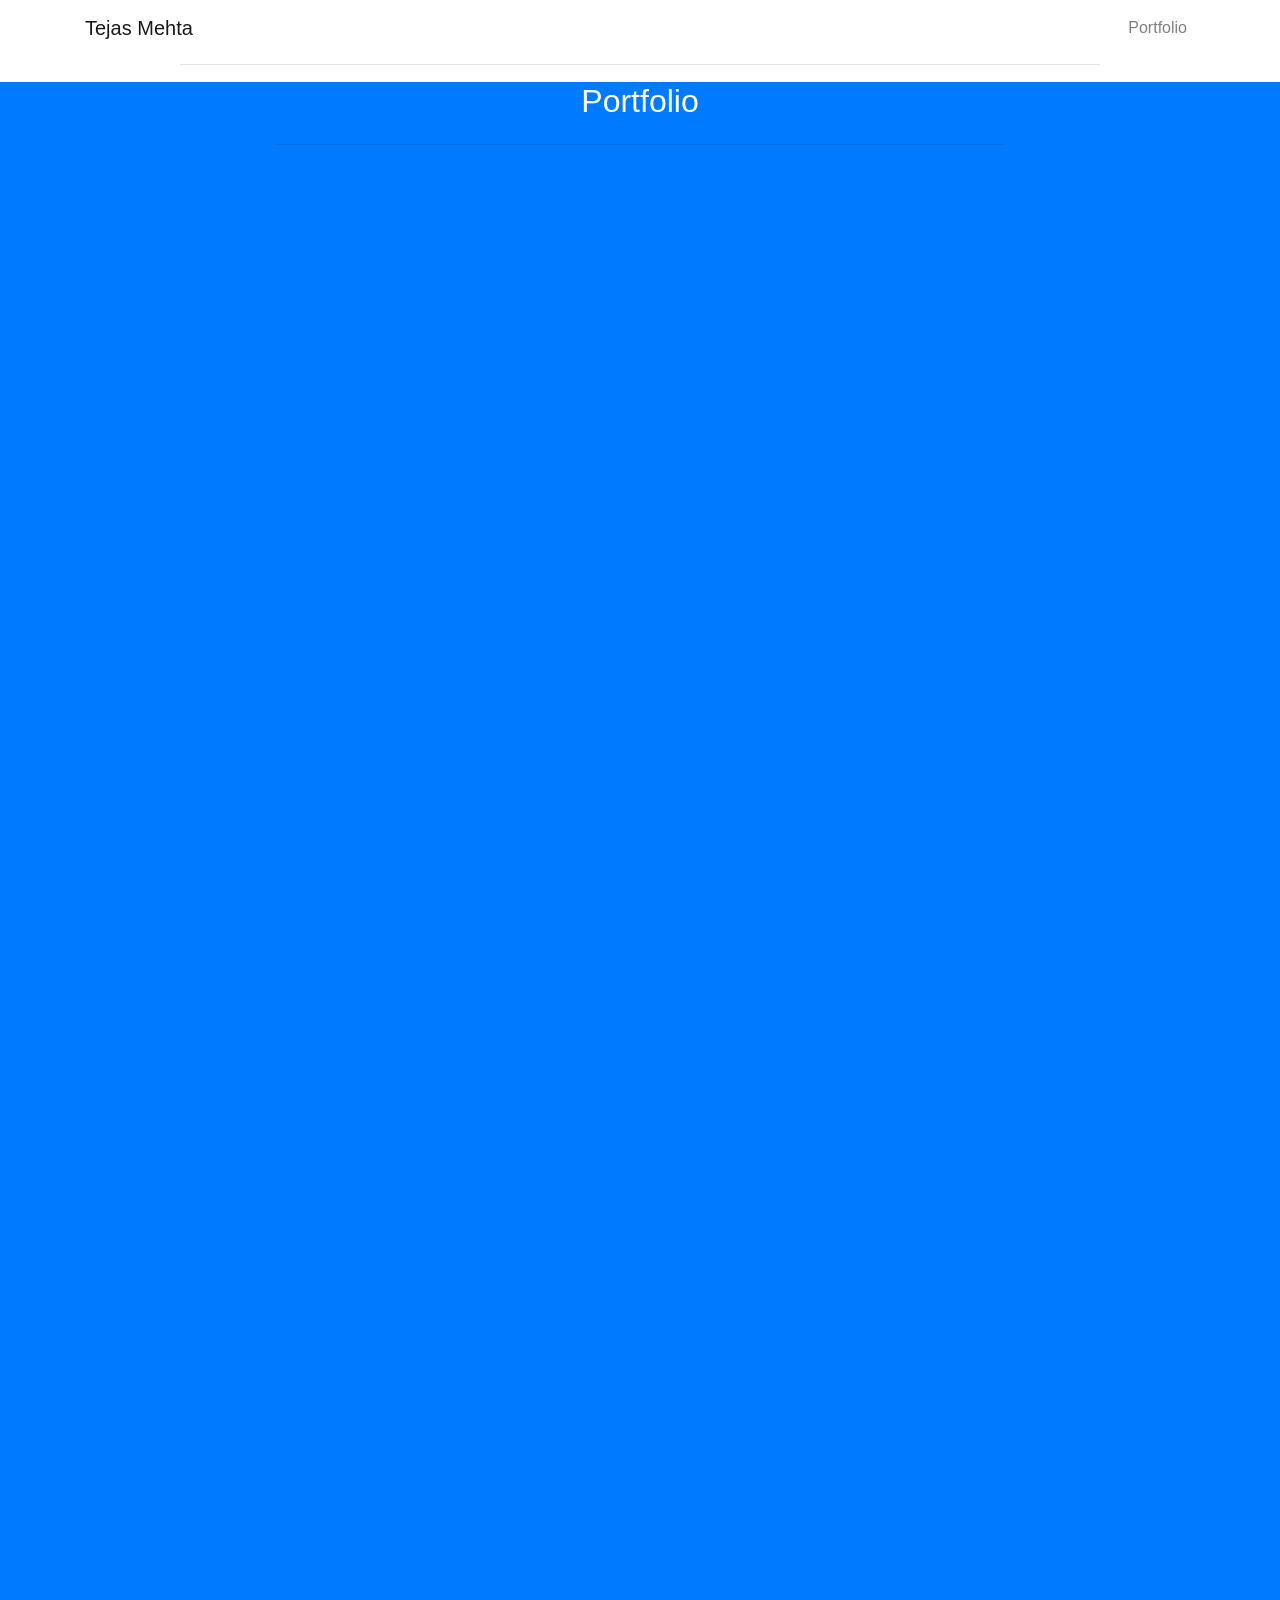
==== 3d.html @ 77dbe127 "Add files via upload" ====
<!DOCTYPE html>
<html lang="en">

  <head>

    <meta charset="utf-8">
    <meta name="viewport" content="width=device-width, initial-scale=1, shrink-to-fit=no">
    <meta name="description" content="I am a TAMS student at UNT. I enjoy programming to make a difference in the community and I hope to give back by using my knowledge to help nonprofits and charities.">
    <meta name="author" content="Tejas Mehta">

    <title>3D Portfolio</title>

    <!-- Bootstrap core CSS -->
    <link href="vendor/bootstrap/css/bootstrap.css" rel="stylesheet">


    <!-- Custom fonts for this template -->
    <link href="vendor/font-awesome/css/font-awesome.min.css" rel="stylesheet" type="text/css">
    <link href='https://fonts.googleapis.com/css?family=Open+Sans:300italic,400italic,600italic,700italic,800italic,400,300,600,700,800' rel='stylesheet' type='text/css'>
    <link href="https://fonts.googleapis.com/css?family=Quicksand" rel="stylesheet">
    <!-- Plugin CSS -->
    <link href="vendor/magnific-popup/magnific-popup.css" rel="stylesheet">

    <!-- Custom styles for this template -->
    <link href="css/creative3d.css" rel="stylesheet">

  </head>

  <body id="page-top">

    <!-- Navigation -->
    <nav class="navbar navbar-expand-lg navbar-light fixed-top" id="mainNav">
      <div class="container" id= "navBack">
        <a class="navbar-brand js-scroll-trigger" href="index.html">Tejas Mehta</a>
        <button class="navbar-toggler navbar-toggler-right" type="button" data-toggle="collapse" data-target="#navbarResponsive" aria-controls="navbarResponsive" aria-expanded="false" aria-label="Toggle navigation">
          <span class="navbar-toggler-icon"></span>
        </button>
        <div class="collapse navbar-collapse" id="navbarResponsive">
          <ul class="navbar-nav ml-auto">
            <li class="nav-item">
              <a class="nav-link js-scroll-trigger" href="#portfolio">Portfolio</a>

            </li>
          </ul>
        </div>
      </div>
    </nav>
    <header class="masthead text-center text-white d-flex">
      <div class="container my-auto">
        <div class="row">
          <div class="col-lg-10 mx-auto">
            <h1 class="text-uppercase">
              <strong>3D Portfolio</strong>
            </h1>
            <hr>
          </div>
          <div class="col-lg-8 mx-auto">


          <!--  <a class="btn btn-primary btn-xl js-scroll-trigger" href="#about">&#9660</a>-->
          </div>
        </div>
      </div>
    </header>
    <section class="bg-primary" id="portfolio">
      <div class="container">
        <div class="row">
          <div class="col-lg-8 mx-auto text-center">
            <h2 class="section-heading text-white">Portfolio</h2>
            <hr class="light my-4">
          <iframe src="https://myhub.autodesk360.com/ue29b0f70/shares/public/SH7f1edQT22b515c761e3f0293c463a1463a?mode=embed"
          align="middle" width="100%" height="768" allowfullscreen="true" webkitallowfullscreen="true" mozallowfullscreen="true"  frameborder="0"></iframe>
          <br>
          <br>
          <iframe src="https://myhub.autodesk360.com/ue29b0f70/shares/public/SH7f1edQT22b515c761e928fdc0547593d8b?mode=embed"
          align="middle" width="100%" height="768" allowfullscreen="true" webkitallowfullscreen="true" mozallowfullscreen="true"  frameborder="0"></iframe>
          </div>
        </div>
      </div>
    </section>
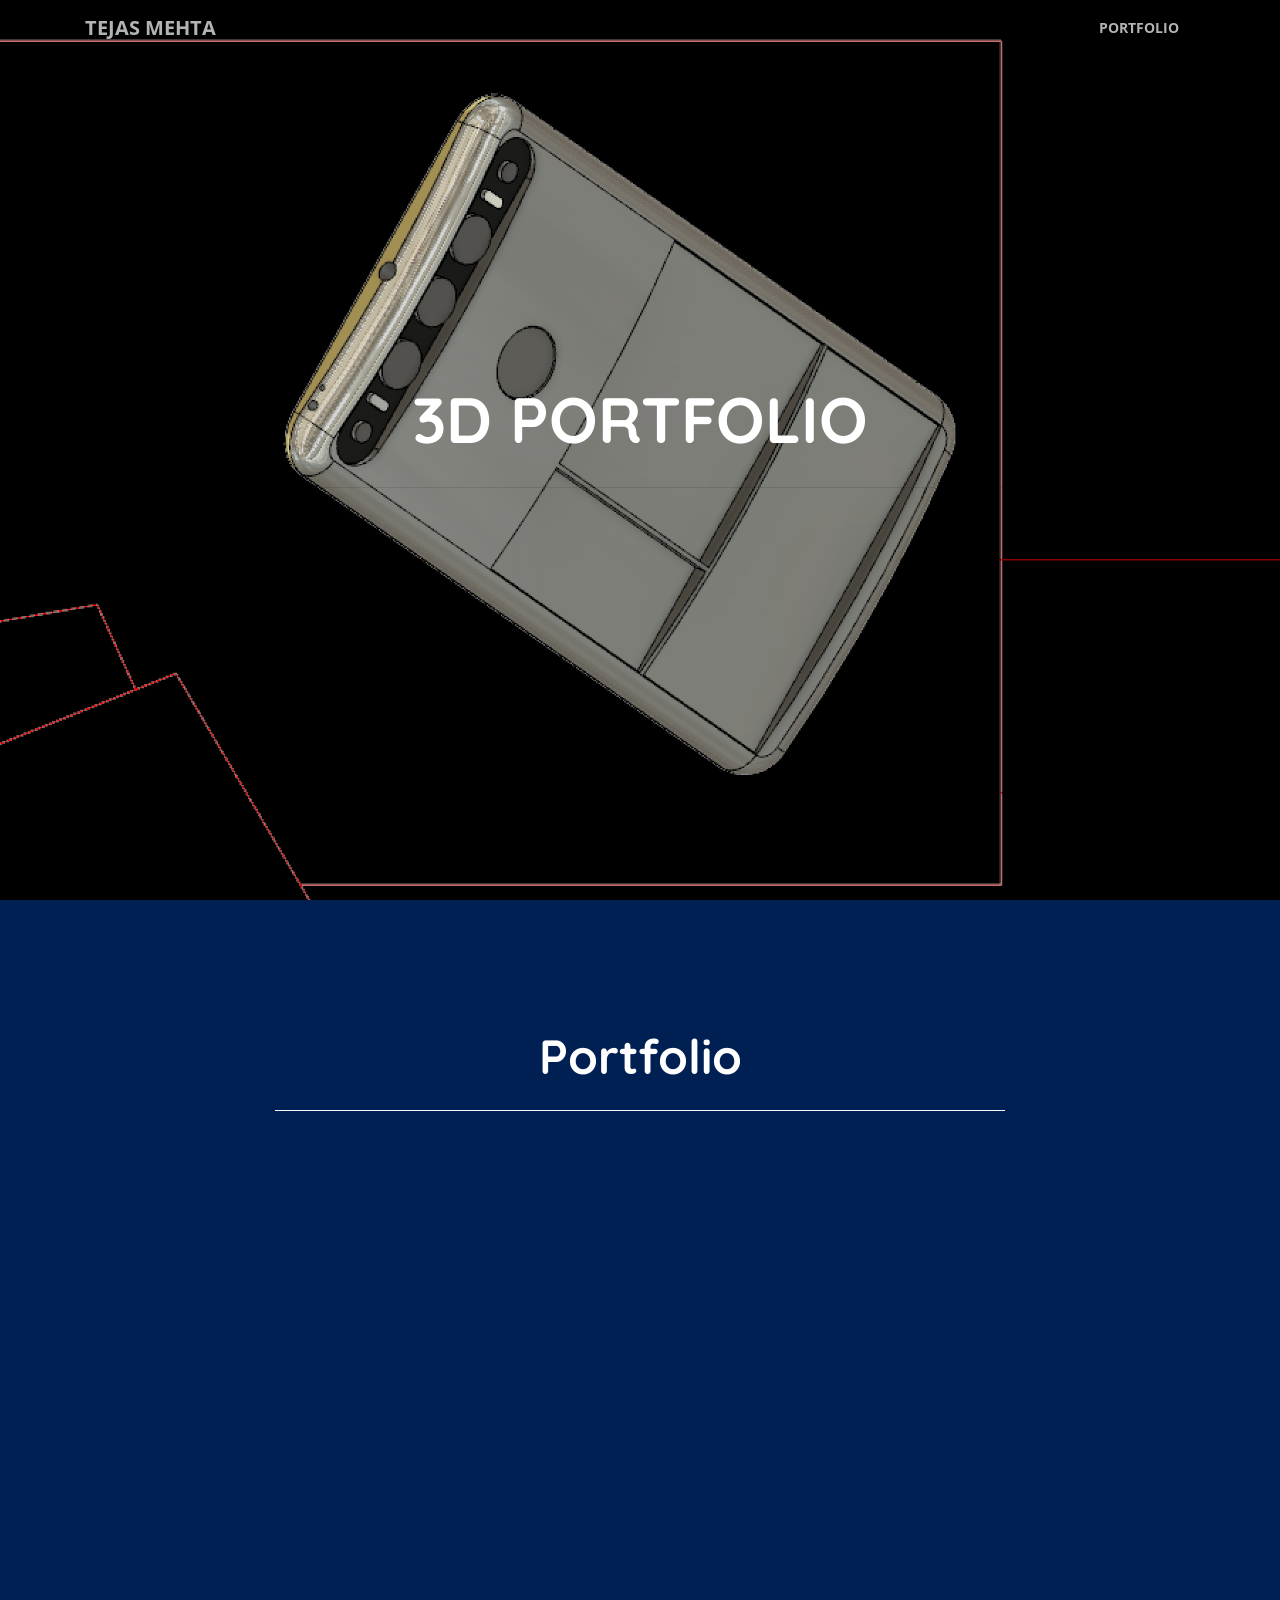
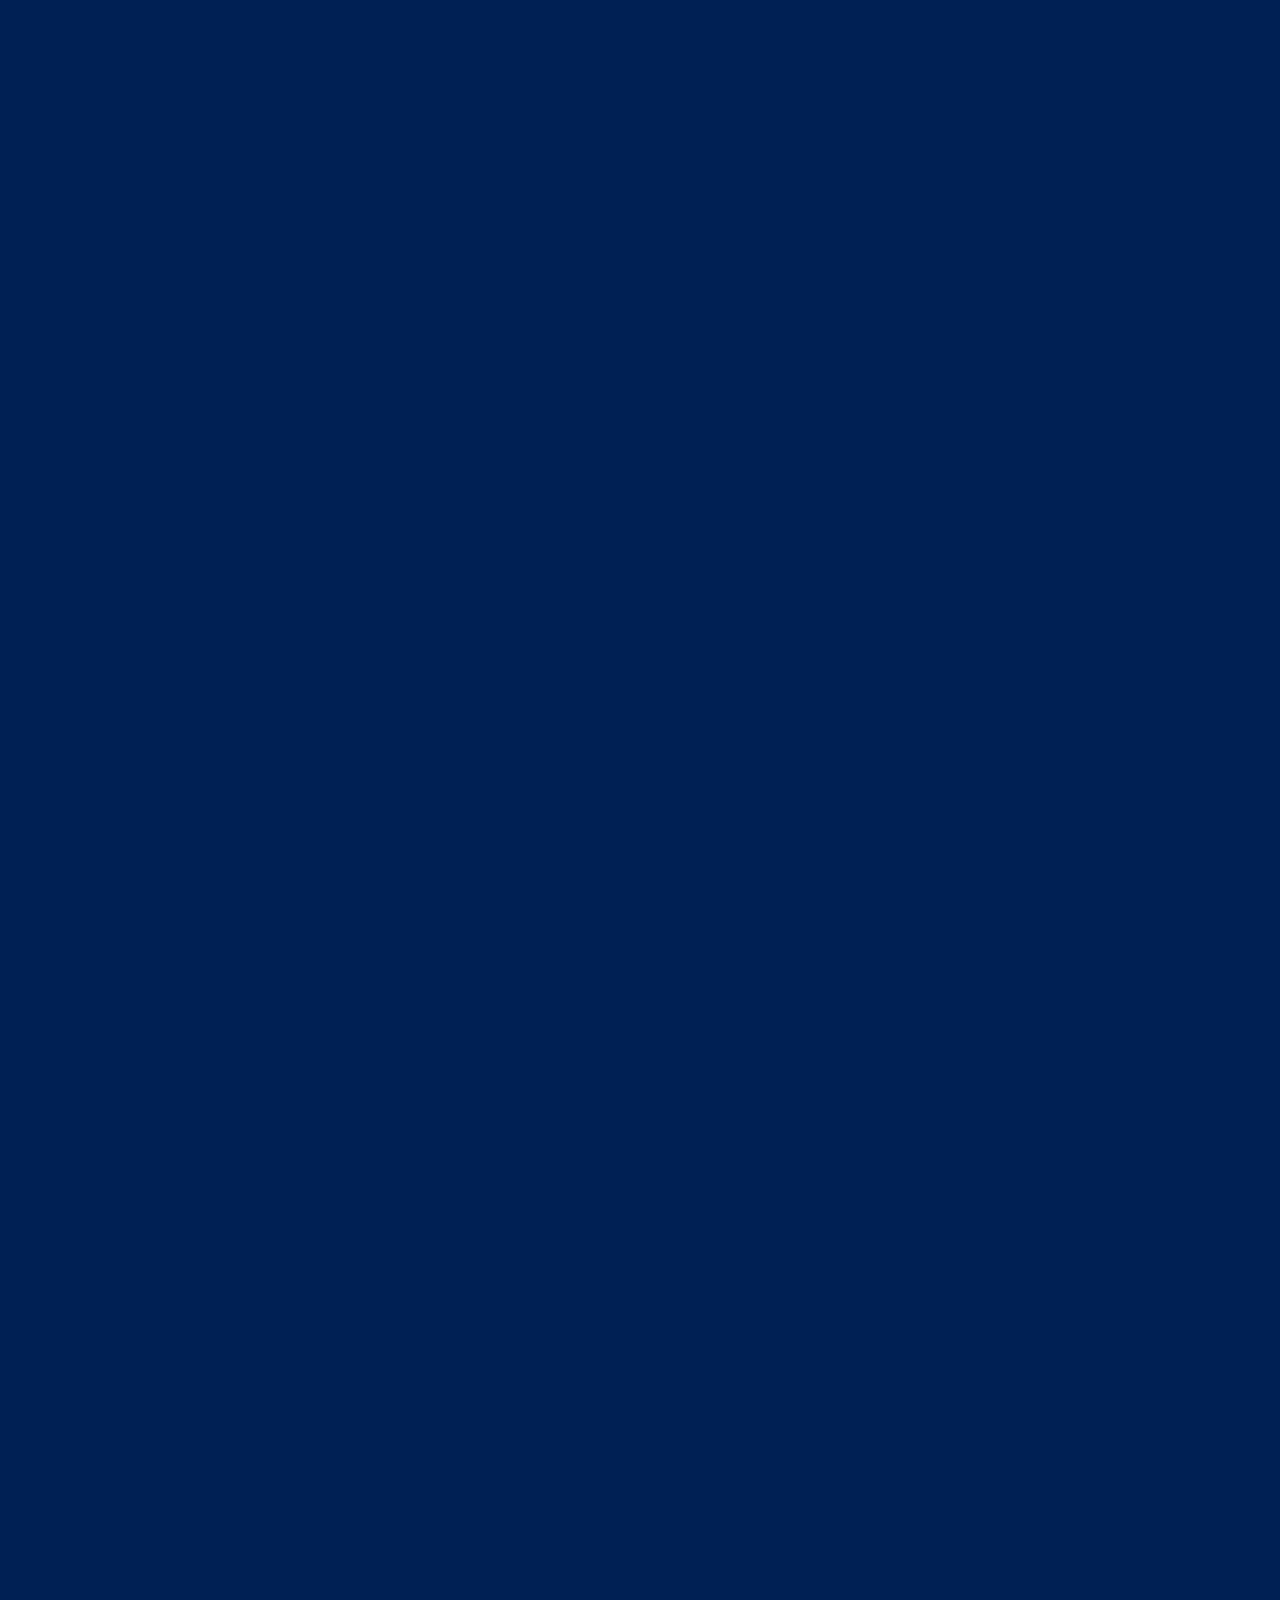
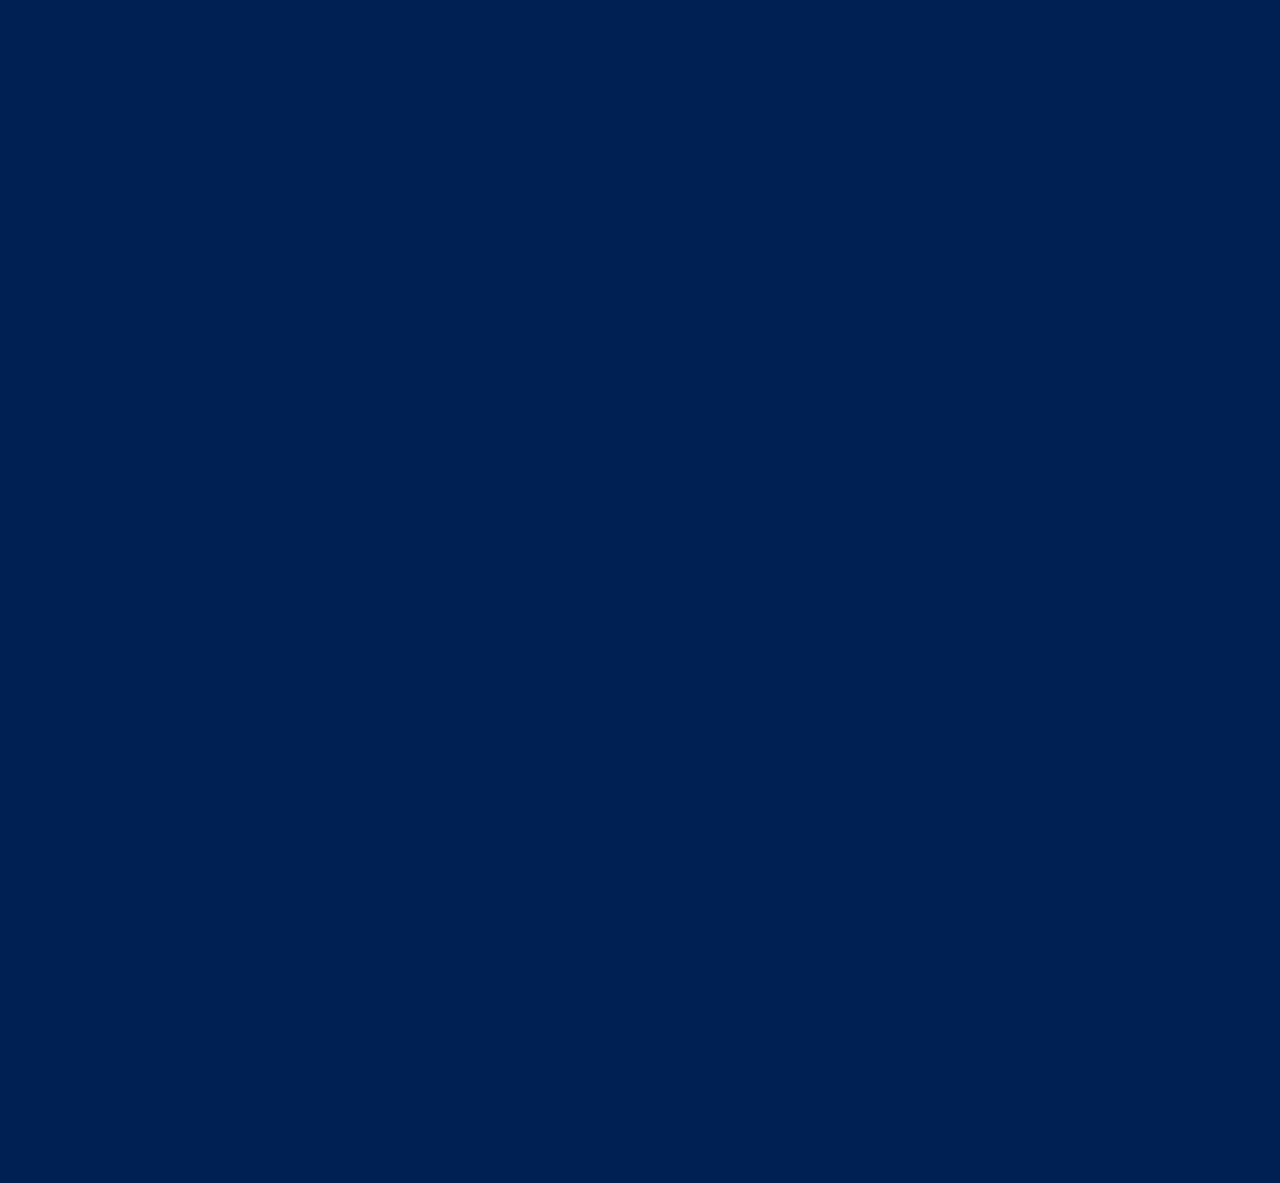
==== commit c724be35: "Add files via upload" ====
--- a/3d.html
+++ b/3d.html
@@ -74,7 +74,17 @@
           <br>
           <iframe src="https://myhub.autodesk360.com/ue29b0f70/shares/public/SH7f1edQT22b515c761e928fdc0547593d8b?mode=embed"
           align="middle" width="100%" height="768" allowfullscreen="true" webkitallowfullscreen="true" mozallowfullscreen="true"  frameborder="0"></iframe>
+          <br>
+          <br>
+          <iframe src="https://myhub.autodesk360.com/ue29b0f70/shares/public/SH7f1edQT22b515c761e452426dd2c929372?mode=embed"
+          align="middle" width="100%" height="768" allowfullscreen="true" webkitallowfullscreen="true" mozallowfullscreen="true"  frameborder="0"></iframe>
           </div>
+          <br>
+          <br>
+          <iframe src="https://myhub.autodesk360.com/ue29b0f70/shares/public/SH7f1edQT22b515c761e8e581b7a3d30618c?mode=embed"
+          align="middle" width="100%" height="768" allowfullscreen="true" webkitallowfullscreen="true" mozallowfullscreen="true"  frameborder="0"></iframe>
+          </div>
+
         </div>
       </div>
     </section>
--- a/css/creative3d.css
+++ b/css/creative3d.css
@@ -0,0 +1,354 @@
+body,
+html {
+  width: 100%;
+  height: 100%;
+}
+
+
+
+.text-boldish{
+  font-weight: bold;
+}
+
+body {
+  font-family: 'Quicksand', sans-serif;
+  /*font-family: 'Merriweather', 'Helvetica Neue', Arial, sans-serif;*/
+}
+
+.Dark {
+  background-color: black;
+}
+
+#navBack{
+
+}
+
+/*
+{
+  background-color: white;
+}*/
+.
+
+
+hr {
+  max-width: 50px;
+  border-width: 3px;
+  border-color: #F05F40;
+}
+
+hr.light {
+  border-color: #fff;
+}
+
+a {
+  color: #F05F40;
+  -webkit-transition: all 0.2s;
+  -moz-transition: all 0.2s;
+  transition: all 0.2s;
+}
+
+a:hover {
+  color: #f05f40;
+}
+
+h1,
+h2,
+h3,
+h4,
+h5 {
+
+font-family: 'Quicksand', sans-serif;
+font-weight: bolder;
+font-size: 3rem;
+}
+
+h6
+{
+  font-family: 'Quicksand', sans-serif;
+  font-weight: bolder;
+  font-size: 2rem;
+
+}
+
+.text-muter{
+  color: rgba(0, 6, 50, 0.75);
+}
+
+.bg-primary {
+  background-color: #002054 !important;
+}
+
+.bg-dark {
+  background-color: #212529 !important;
+}
+
+.text-faded {
+  color: rgba(255, 255, 255, 1.0);
+
+}
+
+section {
+  padding: 8rem 0;
+}
+
+.section-heading {
+  margin-top: 0;
+}
+
+::-moz-selection {
+  color: #fff;
+  background: #212529;
+  text-shadow: none;
+}
+
+::selection {
+  color: #fff;
+  background: #212529;
+  text-shadow: none;
+}
+
+img::selection {
+  color: #fff;
+  background: transparent;
+}
+
+img::-moz-selection {
+  color: #fff;
+  background: transparent;
+}
+
+#mainNav {
+  border-bottom: 1px solid rgba(33, 37, 41, 0.1);
+  background-color: #fff;
+  font-family: 'Open Sans', 'Helvetica Neue', Arial, sans-serif;
+  -webkit-transition: all 0.2s;
+  -moz-transition: all 0.2s;
+  transition: all 0.2s;
+}
+
+#mainNav .navbar-brand {
+  font-weight: 700;
+  text-transform: uppercase;
+  color: #F05F40;
+  font-family: 'Open Sans', 'Helvetica Neue', Arial, sans-serif;
+}
+
+#mainNav .navbar-brand:focus, #mainNav .navbar-brand:hover {
+  color: #f05f40;
+}
+
+#mainNav .navbar-nav > li.nav-item > a.nav-link,
+#mainNav .navbar-nav > li.nav-item > a.nav-link:focus {
+  font-size: .9rem;
+  font-weight: 700;
+  text-transform: uppercase;
+  color: #212529;
+}
+
+#mainNav .navbar-nav > li.nav-item > a.nav-link:hover,
+#mainNav .navbar-nav > li.nav-item > a.nav-link:focus:hover {
+  color: #F05F40;
+}
+
+#mainNav .navbar-nav > li.nav-item > a.nav-link.active,
+#mainNav .navbar-nav > li.nav-item > a.nav-link:focus.active {
+  color: #F05F40 !important;
+  background-color: transparent;
+}
+
+#mainNav .navbar-nav > li.nav-item > a.nav-link.active:hover,
+#mainNav .navbar-nav > li.nav-item > a.nav-link:focus.active:hover {
+  background-color: transparent;
+}
+
+@media (min-width: 992px) {
+  #mainNav {
+    border-color: transparent;
+    background-color: transparent;
+  }
+  #mainNav .navbar-brand {
+    color: rgba(255, 255, 255, 0.7);
+  }
+  #mainNav .navbar-brand:focus, #mainNav .navbar-brand:hover {
+    color: #fff;
+  }
+  #mainNav .navbar-nav > li.nav-item > a.nav-link {
+    padding: 0.5rem 1rem;
+  }
+  #mainNav .navbar-nav > li.nav-item > a.nav-link,
+  #mainNav .navbar-nav > li.nav-item > a.nav-link:focus {
+    color: rgba(255, 255, 255, 0.7);
+  }
+  #mainNav .navbar-nav > li.nav-item > a.nav-link:hover,
+  #mainNav .navbar-nav > li.nav-item > a.nav-link:focus:hover {
+    color: #fff;
+  }
+  #mainNav.navbar-shrink {
+    border-bottom: 1px solid rgba(33, 37, 41, 0.1);
+    background-color: #fff;
+  }
+  #mainNav.navbar-shrink .navbar-brand {
+    color: #F05F40;
+  }
+  #mainNav.navbar-shrink .navbar-brand:focus, #mainNav.navbar-shrink .navbar-brand:hover {
+    color: #f05f40;
+  }
+  #mainNav.navbar-shrink .navbar-nav > li.nav-item > a.nav-link,
+  #mainNav.navbar-shrink .navbar-nav > li.nav-item > a.nav-link:focus {
+    color: #212529;
+  }
+  #mainNav.navbar-shrink .navbar-nav > li.nav-item > a.nav-link:hover,
+  #mainNav.navbar-shrink .navbar-nav > li.nav-item > a.nav-link:focus:hover {
+    color: #F05F40;
+  }
+}
+
+header.masthead {
+  padding-top: 10rem;
+  padding-bottom: calc(10rem - 56px);
+  background-image: url("../phone.png");
+  background-position: center center;
+  -webkit-background-size: cover;
+  -moz-background-size: cover;
+  -o-background-size: cover;
+  background-size: cover;
+}
+
+header.masthead hr {
+  margin-top: 30px;
+  margin-bottom: 30px;
+}
+
+header.masthead h1 {
+  font-size: 2rem;
+}
+
+header.masthead p {
+  font-weight: 300;
+}
+
+@media (min-width: 768px) {
+  header.masthead p {
+    font-size: 1.15rem;
+  }
+}
+
+@media (min-width: 992px) {
+  header.masthead {
+    height: 100vh;
+    min-height: 650px;
+    padding-top: 0;
+    padding-bottom: 0;
+  }
+  header.masthead h1 {
+    font-size: 3rem;
+  }
+}
+
+@media (min-width: 1200px) {
+  header.masthead h1 {
+    font-size: 4rem;
+  }
+}
+
+.service-box {
+  max-width: 400px;
+}
+
+.portfolio-box {
+  position: relative;
+  display: block;
+  max-width: 650px;
+  margin: 0 auto;
+}
+
+.portfolio-box .portfolio-box-caption {
+  position: absolute;
+  bottom: 0;
+  display: block;
+  width: 100%;
+  height: 100%;
+  text-align: center;
+  opacity: 0;
+  color: #fff;
+  background: rgba(240, 95, 64, 0.9);
+  -webkit-transition: all 0.2s;
+  -moz-transition: all 0.2s;
+  transition: all 0.2s;
+}
+
+.portfolio-box .portfolio-box-caption .portfolio-box-caption-content {
+  position: absolute;
+  top: 50%;
+  width: 100%;
+  transform: translateY(-50%);
+  text-align: center;
+}
+
+.portfolio-box .portfolio-box-caption .portfolio-box-caption-content .project-category,
+.portfolio-box .portfolio-box-caption .portfolio-box-caption-content .project-name {
+  padding: 0 15px;
+  font-family: 'Open Sans', 'Helvetica Neue', Arial, sans-serif;
+}
+
+.portfolio-box .portfolio-box-caption .portfolio-box-caption-content .project-category {
+  font-size: 14px;
+  font-weight: 600;
+  text-transform: uppercase;
+}
+
+.portfolio-box .portfolio-box-caption .portfolio-box-caption-content .project-name {
+  font-size: 18px;
+}
+
+.portfolio-box:hover .portfolio-box-caption {
+  opacity: 1;
+}
+
+.portfolio-box:focus {
+  outline: none;
+}
+
+@media (min-width: 768px) {
+  .portfolio-box .portfolio-box-caption .portfolio-box-caption-content .project-category {
+    font-size: 16px;
+  }
+  .portfolio-box .portfolio-box-caption .portfolio-box-caption-content .project-name {
+    font-size: 22px;
+  }
+}
+
+.text-primary {
+  color: #F05F40 !important;
+}
+
+.rounded {
+  width: 10px;
+}
+
+
+.btn {
+  font-weight: 700;
+  text-transform: uppercase;
+  border: none;
+  border-radius: 300px;
+  font-family: 'Open Sans', 'Helvetica Neue', Arial, sans-serif;
+}
+
+.btn-xl {
+  padding: 1rem 2rem;
+}
+
+.btn-primary {
+  background-color: #F05F40;
+  border-color: #F05F40;
+}
+
+.btn-primary:hover, .btn-primary:focus, .btn-primary:active {
+  color: #fff;
+  background-color: #ee4b28 !important;
+}
+
+.btn-primary:active, .btn-primary:focus {
+  box-shadow: 0 0 0 0.2rem rgba(240, 95, 64, 0.5) !important;
+}
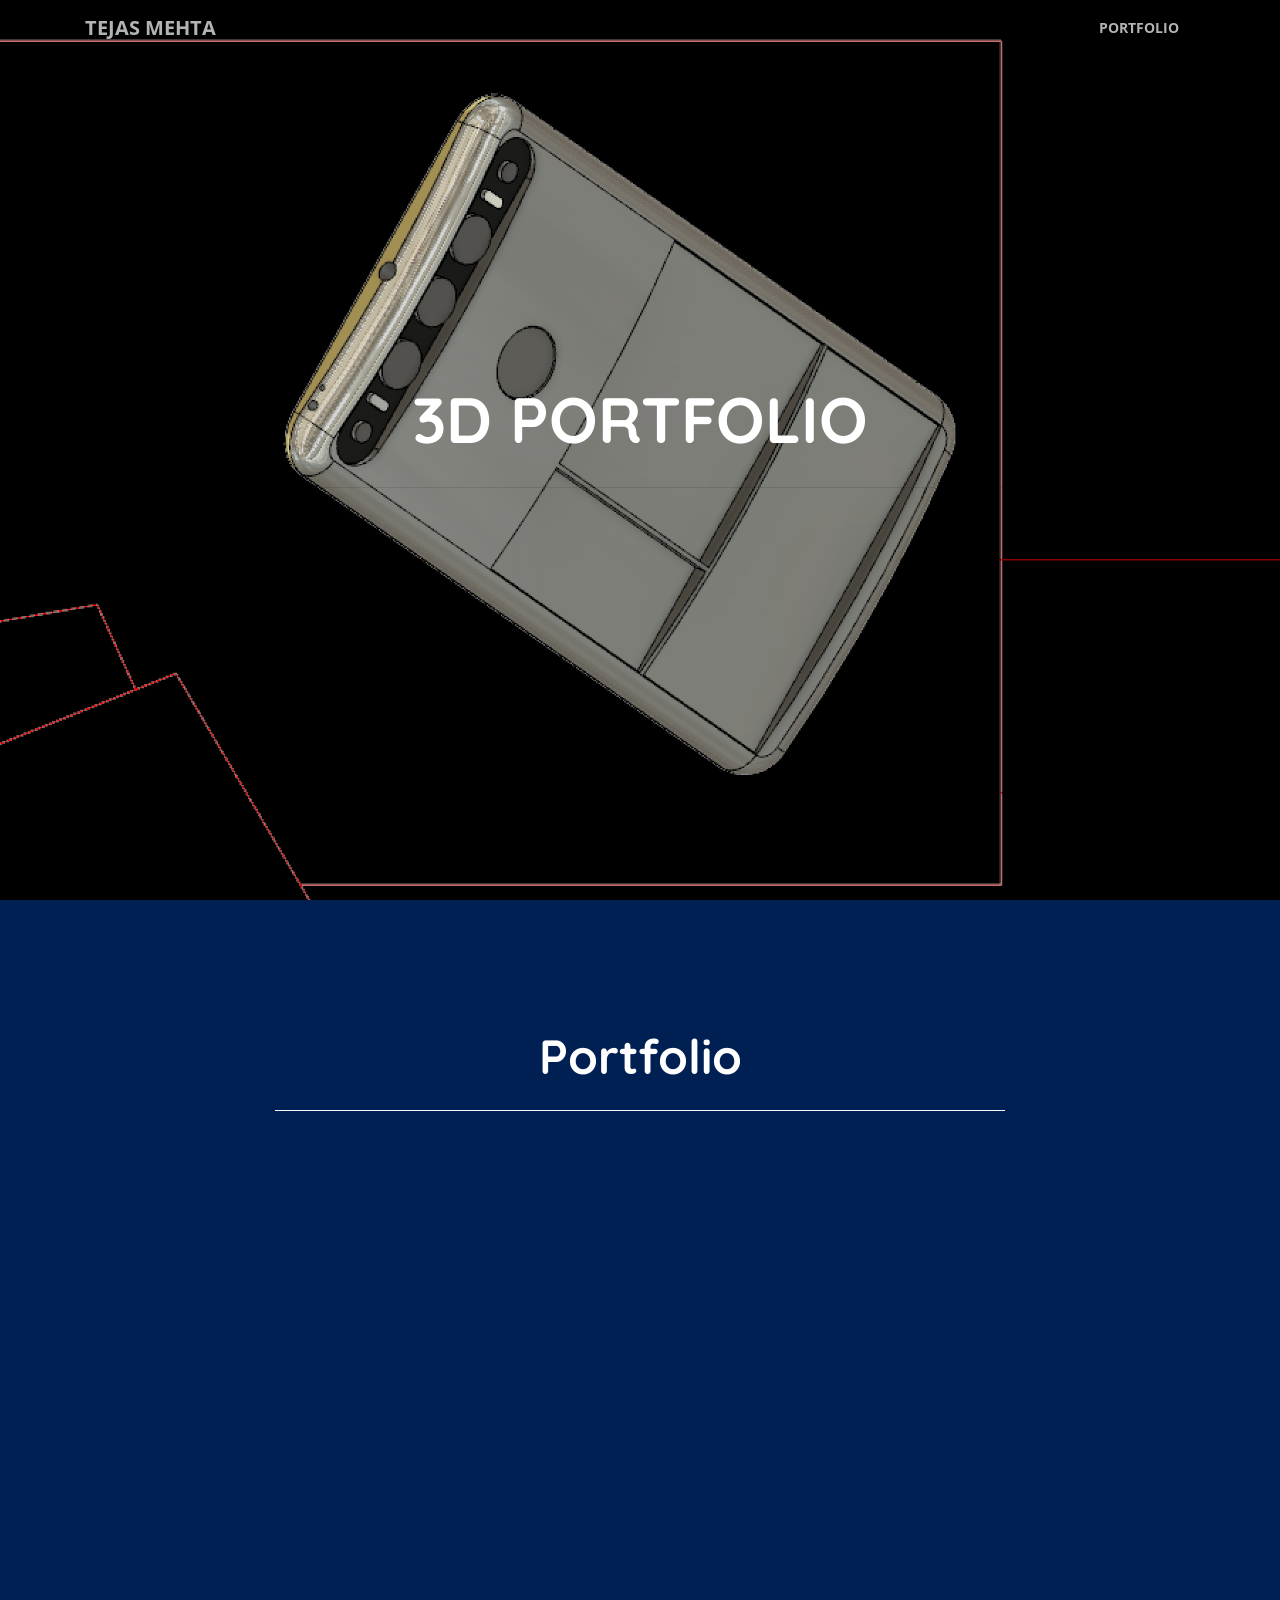
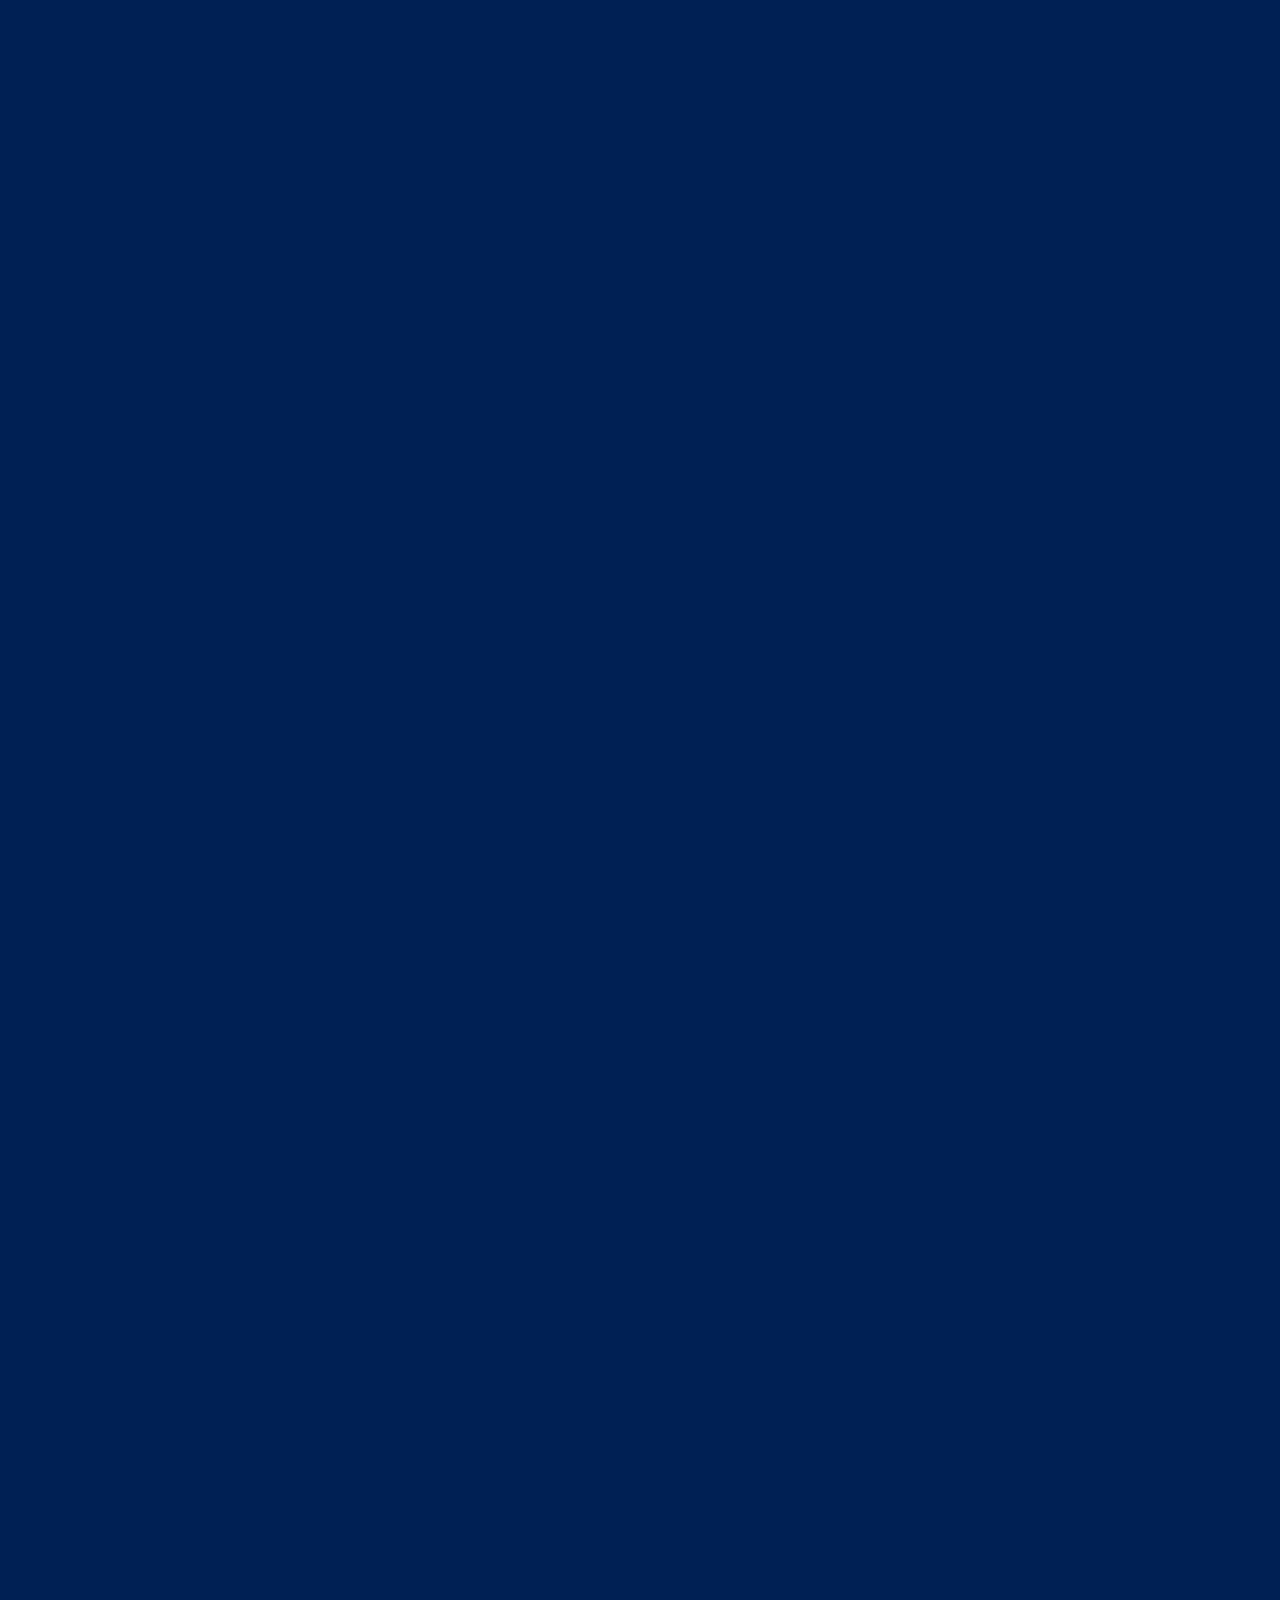
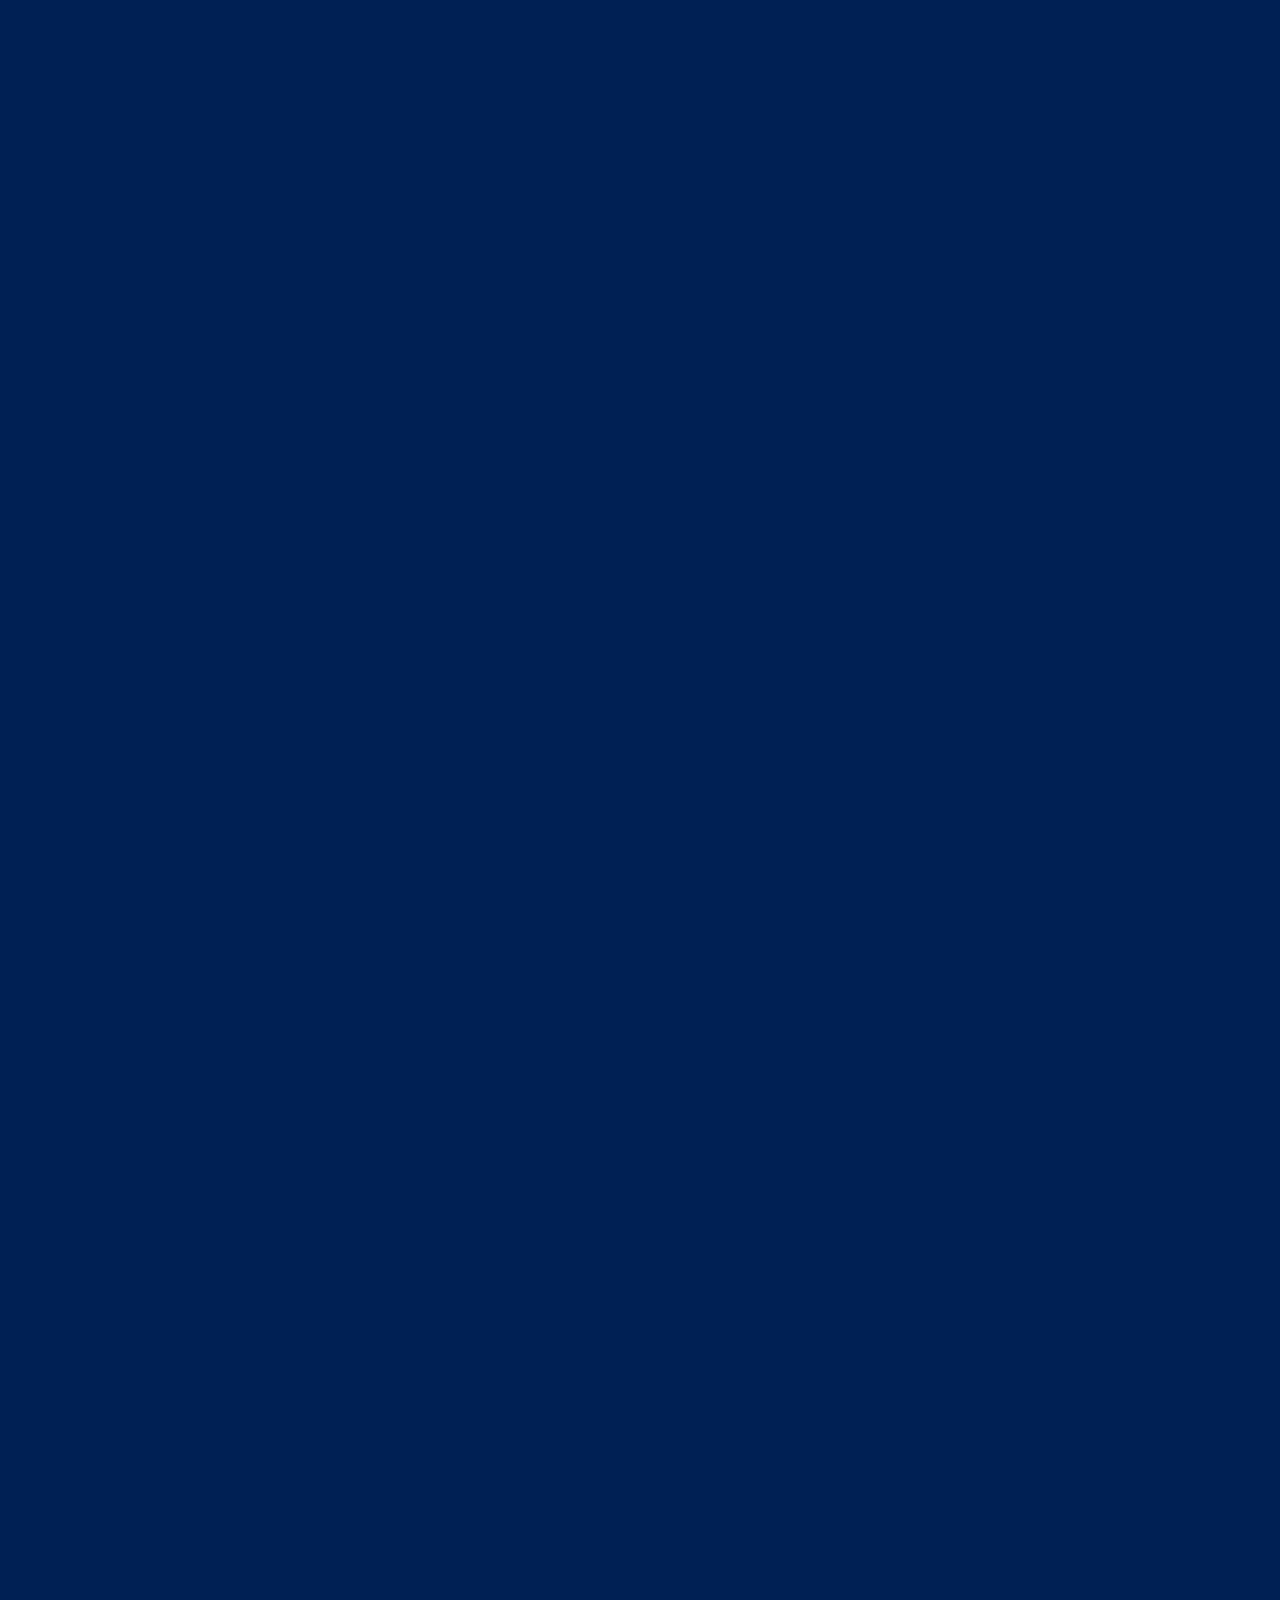
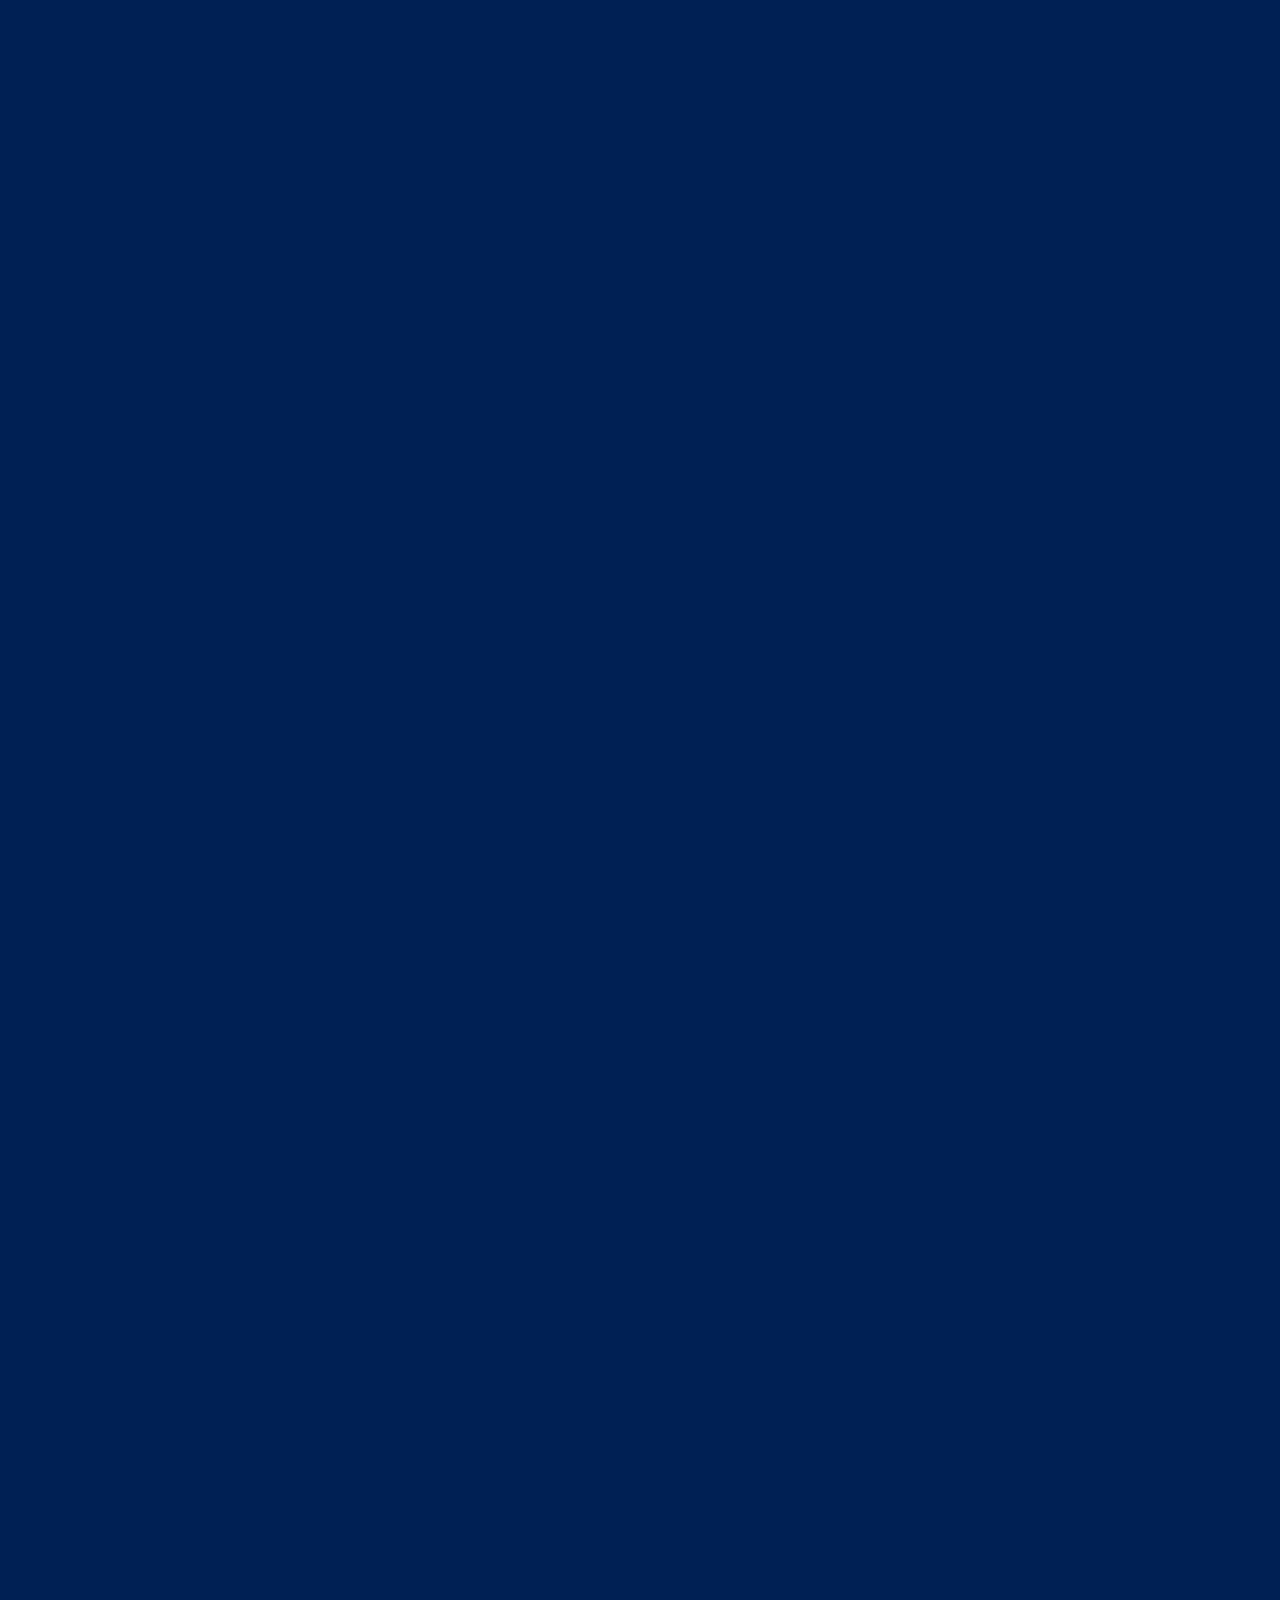
==== commit 5b2c34a7: "Add files via upload" ====
--- a/3d.html
+++ b/3d.html
@@ -78,12 +78,25 @@
           <br>
           <iframe src="https://myhub.autodesk360.com/ue29b0f70/shares/public/SH7f1edQT22b515c761e452426dd2c929372?mode=embed"
           align="middle" width="100%" height="768" allowfullscreen="true" webkitallowfullscreen="true" mozallowfullscreen="true"  frameborder="0"></iframe>
-          </div>
           <br>
           <br>
           <iframe src="https://myhub.autodesk360.com/ue29b0f70/shares/public/SH7f1edQT22b515c761e8e581b7a3d30618c?mode=embed"
           align="middle" width="100%" height="768" allowfullscreen="true" webkitallowfullscreen="true" mozallowfullscreen="true"  frameborder="0"></iframe>
+          <br>
+          <br>
+          <iframe src="https://myhub.autodesk360.com/ue29b0f70/shares/public/SH7f1edQT22b515c761e1799a8f8bfa74b8c?mode=embed"
+          align="middle" width="100%" height="768" allowfullscreen="true" webkitallowfullscreen="true" mozallowfullscreen="true"  frameborder="0"></iframe>
+          <br>
+          <br>
+          <iframe src="https://myhub.autodesk360.com/ue29b0f70/shares/public/SH7f1edQT22b515c761ee13b6e7e1e25a745?mode=embed"
+          align="middle" width="100%" height="768" allowfullscreen="true" webkitallowfullscreen="true" mozallowfullscreen="true"  frameborder="0"></iframe>
+          <br>
+          <br>
+          <iframe src="https://myhub.autodesk360.com/ue29b0f70/shares/public/SH7f1edQT22b515c761e9f3a2a4edbe29f8f?mode=embed"
+          align="middle" width="100%" height="768" allowfullscreen="true" webkitallowfullscreen="true" mozallowfullscreen="true"  frameborder="0"></iframe>
+
           </div>
+            </div>
 
         </div>
       </div>
